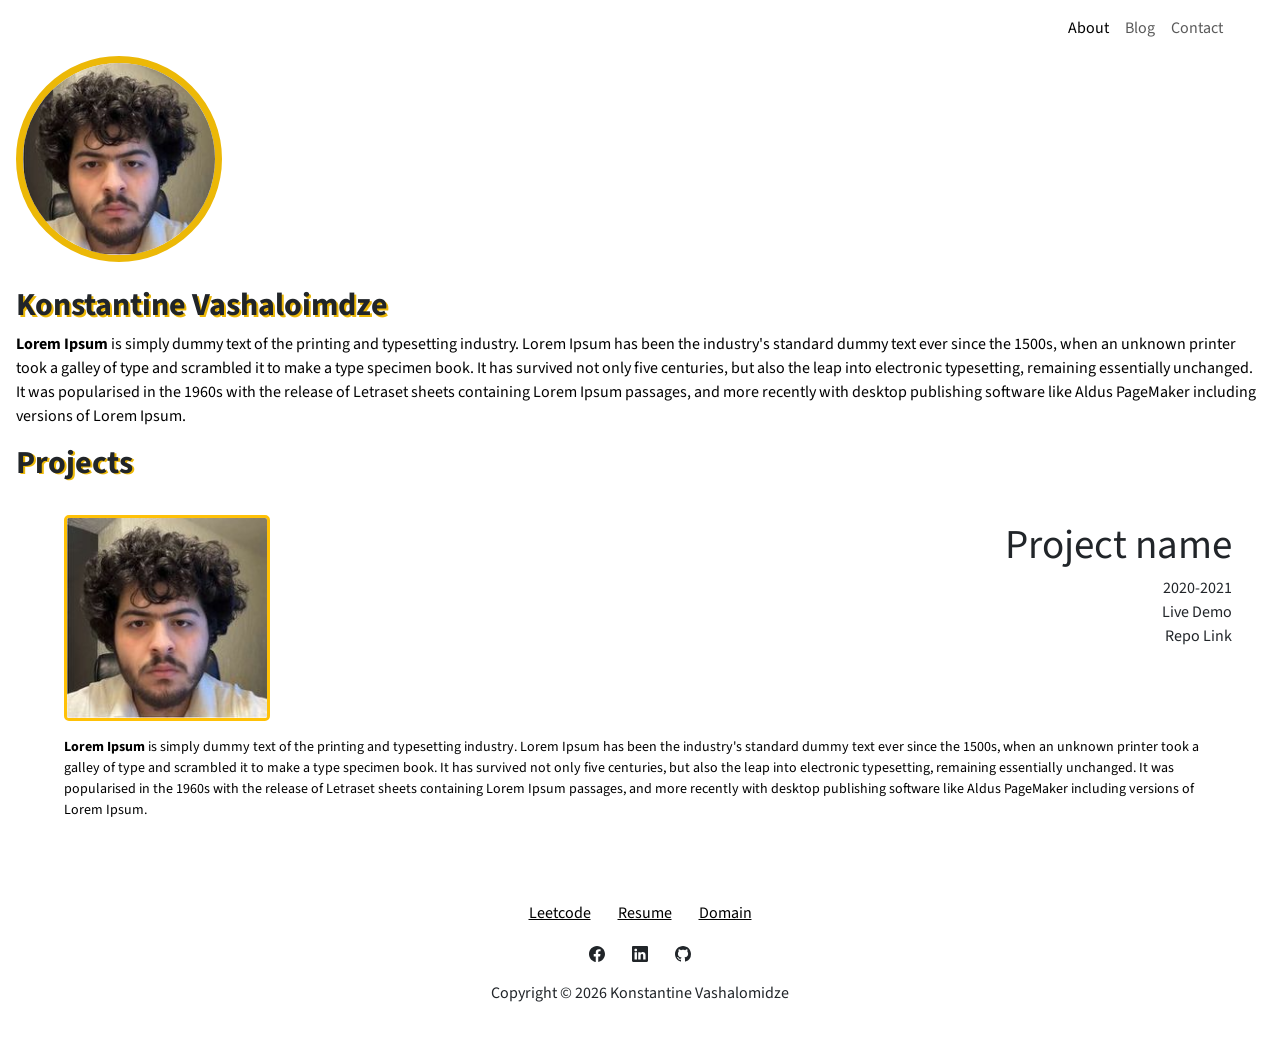
==== src/main/resources/static/index.html @ 15ac6701 "feat: initial" ====
<!DOCTYPE html>
<html data-bs-theme="light" lang="en">

<head>
    <meta charset="utf-8">
    <meta name="viewport" content="width=device-width, initial-scale=1.0, shrink-to-fit=no">
    <title>Home - Brand</title>
    <link rel="stylesheet" href="assets/bootstrap/css/bootstrap.min.css">
    <link rel="stylesheet" href="https://fonts.googleapis.com/css?family=Source+Sans+Pro:300,400,700,300italic,400italic,700italic&amp;display=swap">
    <link rel="stylesheet" href="assets/css/Footer-Basic-icons.css">
</head>

<body id="page-top">
    <nav class="navbar navbar-expand-md bg-body">
        <div class="container-fluid"><button class="navbar-toggler" data-bs-toggle="collapse" data-bs-target="#navcol-1"><span class="visually-hidden">Toggle navigation</span><span class="navbar-toggler-icon"></span></button>
            <div class="collapse navbar-collapse" id="navcol-1">
                <ul class="navbar-nav d-flex justify-content-center flex-wrap ms-auto" style="width: 245px;">
                    <li class="nav-item"><a class="nav-link active" href="about/index.html">About</a></li>
                    <li class="nav-item"><a class="nav-link" href="/blog">Blog</a></li>
                    <li class="nav-item"><a class="nav-link" href="/contact">Contact</a></li>
                </ul>
            </div>
        </div>
    </nav>
    <main>
        <section class="d-flex flex-column justify-content-center">
            <article>
                <div class="d-flex flex-row justify-content-start flex-wrap gap-4"><img class="img-fluid rounded-circle mx-3" width="206" height="206" src="assets/img/myprofile.jpg" alt="Konstantine Vashalomidze's profile pircture" style="border: 7px solid var(--bs-secondary);">
                    <div class="px-3">
                        <h2 style="text-shadow: 2px 2px 0px var(--bs-secondary);">Konstantine Vashaloimdze</h2>
                        <p style="text-align: left;"><strong><span style="color: rgb(0, 0, 0);">Lorem Ipsum</span></strong><span style="color: rgb(0, 0, 0);">&nbsp;is simply dummy text of the printing and typesetting industry. Lorem Ipsum has been the industry's standard dummy text ever since the 1500s, when an unknown printer took a galley of type and scrambled it to make a type specimen book. It has survived not only five centuries, but also the leap into electronic typesetting, remaining essentially unchanged. It was popularised in the 1960s with the release of Letraset sheets containing Lorem Ipsum passages, and more recently with desktop publishing software like Aldus PageMaker including versions of Lorem Ipsum.</span></p>
                    </div>
                </div>
            </article>
            <article>
                <h2 class="mx-3" style="text-shadow: 2px 1px var(--bs-secondary);">Projects</h2>
                <ul class="list-inline">
                    <li class="list-inline-item"><br>
                        <div class="d-flex flex-row justify-content-start align-items-start flex-wrap gap-3 px-5">
                            <div class="d-flex flex-row justify-content-between align-items-start flex-wrap" style="min-width: 100%;"><img class="img-fluid mx-3" width="206" height="206" src="assets/img/myprofile.jpg" style="border-style: solid;border-top-left-radius: 5px;border-top-right-radius: 5px;border-bottom-right-radius: 5px;border-bottom-left-radius: 5px;color: var(--bs-warning);">
                                <ul class="list-unstyled" style="text-align: right;">
                                    <li style="font-size: 41px;">Project name</li>
                                    <li>2020-2021</li>
                                    <li>Live Demo</li>
                                    <li>Repo Link</li>
                                </ul>
                            </div>
                            <p class="small d-inline-block px-3" style="text-align: left;"><strong><span style="color: rgb(0, 0, 0);">Lorem Ipsum</span></strong><span style="color: rgb(0, 0, 0);">&nbsp;is simply dummy text of the printing and typesetting industry. Lorem Ipsum has been the industry's standard dummy text ever since the 1500s, when an unknown printer took a galley of type and scrambled it to make a type specimen book. It has survived not only five centuries, but also the leap into electronic typesetting, remaining essentially unchanged. It was popularised in the 1960s with the release of Letraset sheets containing Lorem Ipsum passages, and more recently with desktop publishing software like Aldus PageMaker including versions of Lorem Ipsum.</span></p>
                        </div>
                    </li>
                </ul>
            </article>
        </section>
    </main>
    <footer class="text-center bg-body" data-bs-theme="light">
        <div class="container py-4 py-lg-5">
            <ul class="list-inline">
                <li class="list-inline-item me-4"><a class="link-body-emphasis" href="#">Leetcode</a></li>
                <li class="list-inline-item me-4"><a class="link-body-emphasis" href="#">Resume</a></li>
                <li class="list-inline-item"><a class="link-body-emphasis" href="#">Domain</a></li>
            </ul>
            <ul class="list-inline">
                <li class="list-inline-item me-4"><a href="#"><svg class="bi bi-facebook text-body" xmlns="http://www.w3.org/2000/svg" width="1em" height="1em" fill="currentColor" viewBox="0 0 16 16">
                            <path d="M16 8.049c0-4.446-3.582-8.05-8-8.05C3.58 0-.002 3.603-.002 8.05c0 4.017 2.926 7.347 6.75 7.951v-5.625h-2.03V8.05H6.75V6.275c0-2.017 1.195-3.131 3.022-3.131.876 0 1.791.157 1.791.157v1.98h-1.009c-.993 0-1.303.621-1.303 1.258v1.51h2.218l-.354 2.326H9.25V16c3.824-.604 6.75-3.934 6.75-7.951"></path>
                        </svg></a></li>
                <li class="list-inline-item me-4"><a href="#"><svg class="bi bi-linkedin text-body" xmlns="http://www.w3.org/2000/svg" width="1em" height="1em" fill="currentColor" viewBox="0 0 16 16">
                            <path d="M0 1.146C0 .513.526 0 1.175 0h13.65C15.474 0 16 .513 16 1.146v13.708c0 .633-.526 1.146-1.175 1.146H1.175C.526 16 0 15.487 0 14.854zm4.943 12.248V6.169H2.542v7.225zm-1.2-8.212c.837 0 1.358-.554 1.358-1.248-.015-.709-.52-1.248-1.342-1.248S2.4 3.226 2.4 3.934c0 .694.521 1.248 1.327 1.248zm4.908 8.212V9.359c0-.216.016-.432.08-.586.173-.431.568-.878 1.232-.878.869 0 1.216.662 1.216 1.634v3.865h2.401V9.25c0-2.22-1.184-3.252-2.764-3.252-1.274 0-1.845.7-2.165 1.193v.025h-.016l.016-.025V6.169h-2.4c.03.678 0 7.225 0 7.225z"></path>
                        </svg></a></li>
                <li class="list-inline-item"><a href="#"><svg class="bi bi-github text-body" xmlns="http://www.w3.org/2000/svg" width="1em" height="1em" fill="currentColor" viewBox="0 0 16 16">
                            <path d="M8 0C3.58 0 0 3.58 0 8c0 3.54 2.29 6.53 5.47 7.59.4.07.55-.17.55-.38 0-.19-.01-.82-.01-1.49-2.01.37-2.53-.49-2.69-.94-.09-.23-.48-.94-.82-1.13-.28-.15-.68-.52-.01-.53.63-.01 1.08.58 1.23.82.72 1.21 1.87.87 2.33.66.07-.52.28-.87.51-1.07-1.78-.2-3.64-.89-3.64-3.95 0-.87.31-1.59.82-2.15-.08-.2-.36-1.02.08-2.12 0 0 .67-.21 2.2.82.64-.18 1.32-.27 2-.27s1.36.09 2 .27c1.53-1.04 2.2-.82 2.2-.82.44 1.1.16 1.92.08 2.12.51.56.82 1.27.82 2.15 0 3.07-1.87 3.75-3.65 3.95.29.25.54.73.54 1.48 0 1.07-.01 1.93-.01 2.2 0 .21.15.46.55.38A8.01 8.01 0 0 0 16 8c0-4.42-3.58-8-8-8"></path>
                        </svg></a></li>
            </ul>
            <p class="text-body mb-0">Copyright © 2026 Konstantine Vashalomidze</p>
        </div>
    </footer>
    <script src="assets/bootstrap/js/bootstrap.min.js"></script>
    <script src="assets/js/stylish-portfolio.js"></script>
</body>

</html>
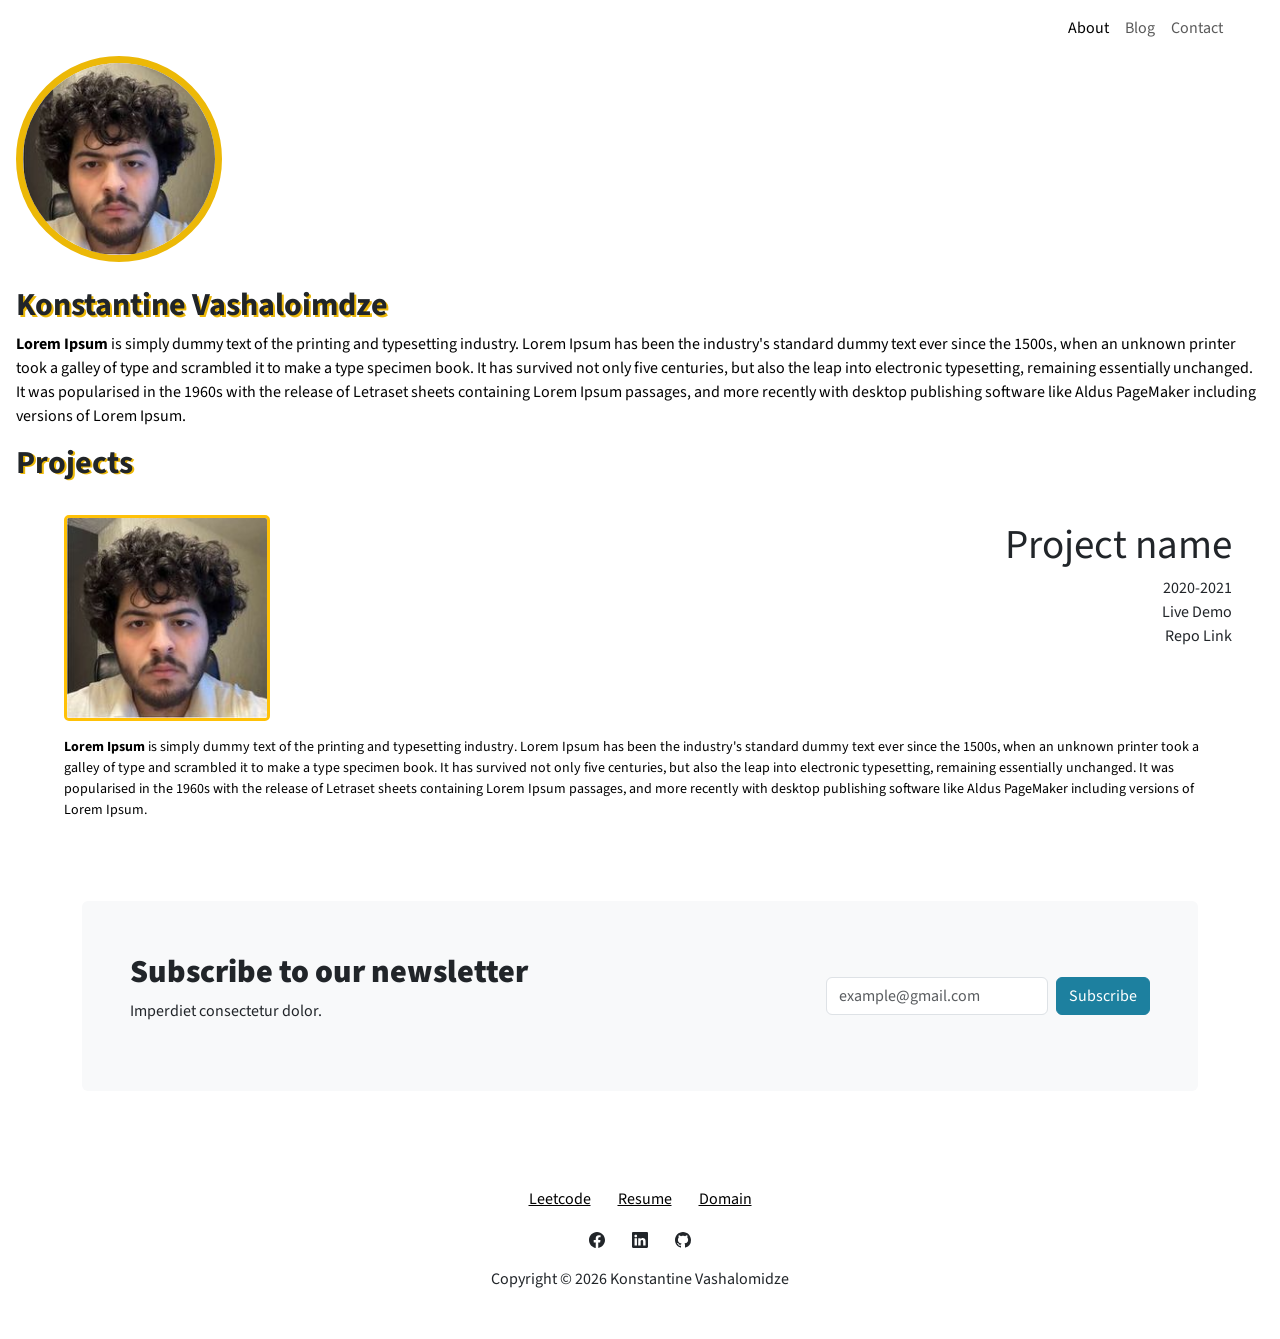
==== commit 38c3f643: "feat: current good version" ====
--- a/src/main/resources/static/index.html
+++ b/src/main/resources/static/index.html
@@ -49,6 +49,20 @@
                         </div>
                     </li>
                 </ul>
+                <section class="py-4 py-xl-5">
+                    <div class="container">
+                        <div class="text-dark bg-light border rounded border-0 border-light d-flex flex-column justify-content-between align-items-center flex-lg-row p-4 p-lg-5" data-bs-theme="light">
+                            <div class="text-center text-lg-start py-3 py-lg-1">
+                                <h2 class="fw-bold mb-2"><strong>Subscribe to our newsletter</strong></h2>
+                                <p class="mb-0df">Imperdiet consectetur dolor.</p>
+                            </div>
+                            <form class="d-flex justify-content-center flex-wrap my-2" method="post">
+                                <div class="my-2"><input class="form-control" type="email" name="email" placeholder="example@gmail.com"></div>
+                                <div class="my-2"><button class="btn btn-primary ms-sm-2" type="submit">Subscribe </button></div>
+                            </form>
+                        </div>
+                    </div>
+                </section>
             </article>
         </section>
     </main>
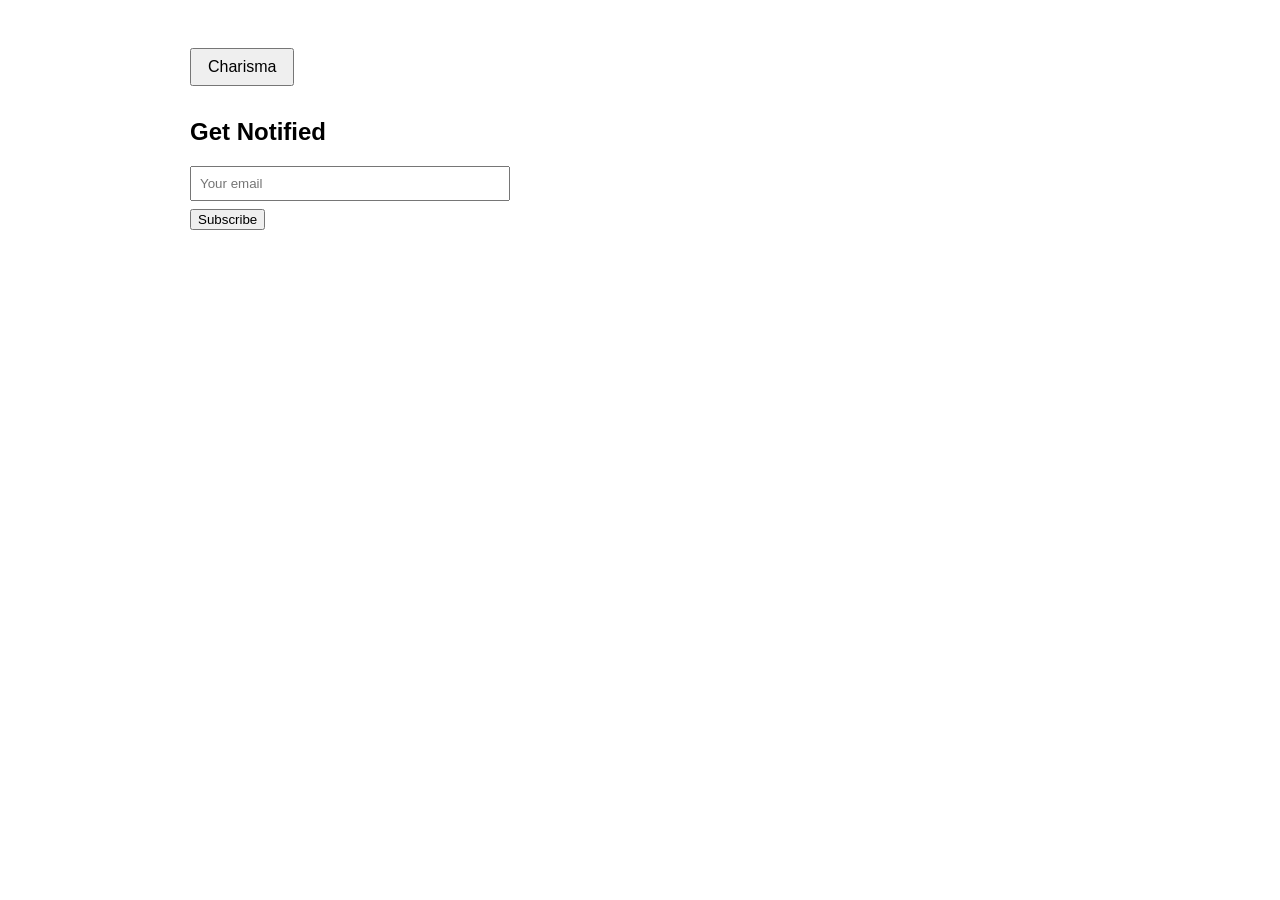
==== commit 12726455: "feat: I'll do it myself" ====
--- a/src/main/resources/static/index.html
+++ b/src/main/resources/static/index.html
@@ -1,94 +1,29 @@
-<!DOCTYPE html>
-<html data-bs-theme="light" lang="en">
+<!doctype html>
+<html lang="en">
+<head>
+    <meta charset="UTF-8">
+    <meta name="viewport"
+          content="width=device-width, user-scalable=no, initial-scale=1.0, maximum-scale=1.0, minimum-scale=1.0">
+    <meta http-equiv="X-UA-Compatible" content="ie=edge">
+    <link rel="stylesheet" href="./css/style.css">
+    <script src="./js/profile.js" type="module"></script>
+    <title>Portfolio</title>
+</head>
+<body>
+<header id="profile-header"></header>
+<section id="about"></section>
+<section id="education"></section>
+<section id="resumes"></section>
+<section id="charisma-section">
+    <button id="charisma-btn">Charisma</button>
+    <span id="charisma-count"></span>
+</section>
+<section id="subscribe-section">
+    <h2>Get Notified</h2>
+    <input id="sub-email" type="email" placeholder="Your email" />
+    <button id="sub-btn">Subscribe</button>
+    <p id="sub-msg"></p>
+</section>
 
-<head>
-    <meta charset="utf-8">
-    <meta name="viewport" content="width=device-width, initial-scale=1.0, shrink-to-fit=no">
-    <title>Home - Brand</title>
-    <link rel="stylesheet" href="assets/bootstrap/css/bootstrap.min.css">
-    <link rel="stylesheet" href="https://fonts.googleapis.com/css?family=Source+Sans+Pro:300,400,700,300italic,400italic,700italic&amp;display=swap">
-    <link rel="stylesheet" href="assets/css/Footer-Basic-icons.css">
-</head>
-
-<body id="page-top">
-    <nav class="navbar navbar-expand-md bg-body">
-        <div class="container-fluid"><button class="navbar-toggler" data-bs-toggle="collapse" data-bs-target="#navcol-1"><span class="visually-hidden">Toggle navigation</span><span class="navbar-toggler-icon"></span></button>
-            <div class="collapse navbar-collapse" id="navcol-1">
-                <ul class="navbar-nav d-flex justify-content-center flex-wrap ms-auto" style="width: 245px;">
-                    <li class="nav-item"><a class="nav-link active" href="about/index.html">About</a></li>
-                    <li class="nav-item"><a class="nav-link" href="/blog">Blog</a></li>
-                    <li class="nav-item"><a class="nav-link" href="/contact">Contact</a></li>
-                </ul>
-            </div>
-        </div>
-    </nav>
-    <main>
-        <section class="d-flex flex-column justify-content-center">
-            <article>
-                <div class="d-flex flex-row justify-content-start flex-wrap gap-4"><img class="img-fluid rounded-circle mx-3" width="206" height="206" src="assets/img/myprofile.jpg" alt="Konstantine Vashalomidze's profile pircture" style="border: 7px solid var(--bs-secondary);">
-                    <div class="px-3">
-                        <h2 style="text-shadow: 2px 2px 0px var(--bs-secondary);">Konstantine Vashaloimdze</h2>
-                        <p style="text-align: left;"><strong><span style="color: rgb(0, 0, 0);">Lorem Ipsum</span></strong><span style="color: rgb(0, 0, 0);">&nbsp;is simply dummy text of the printing and typesetting industry. Lorem Ipsum has been the industry's standard dummy text ever since the 1500s, when an unknown printer took a galley of type and scrambled it to make a type specimen book. It has survived not only five centuries, but also the leap into electronic typesetting, remaining essentially unchanged. It was popularised in the 1960s with the release of Letraset sheets containing Lorem Ipsum passages, and more recently with desktop publishing software like Aldus PageMaker including versions of Lorem Ipsum.</span></p>
-                    </div>
-                </div>
-            </article>
-            <article>
-                <h2 class="mx-3" style="text-shadow: 2px 1px var(--bs-secondary);">Projects</h2>
-                <ul class="list-inline">
-                    <li class="list-inline-item"><br>
-                        <div class="d-flex flex-row justify-content-start align-items-start flex-wrap gap-3 px-5">
-                            <div class="d-flex flex-row justify-content-between align-items-start flex-wrap" style="min-width: 100%;"><img class="img-fluid mx-3" width="206" height="206" src="assets/img/myprofile.jpg" style="border-style: solid;border-top-left-radius: 5px;border-top-right-radius: 5px;border-bottom-right-radius: 5px;border-bottom-left-radius: 5px;color: var(--bs-warning);">
-                                <ul class="list-unstyled" style="text-align: right;">
-                                    <li style="font-size: 41px;">Project name</li>
-                                    <li>2020-2021</li>
-                                    <li>Live Demo</li>
-                                    <li>Repo Link</li>
-                                </ul>
-                            </div>
-                            <p class="small d-inline-block px-3" style="text-align: left;"><strong><span style="color: rgb(0, 0, 0);">Lorem Ipsum</span></strong><span style="color: rgb(0, 0, 0);">&nbsp;is simply dummy text of the printing and typesetting industry. Lorem Ipsum has been the industry's standard dummy text ever since the 1500s, when an unknown printer took a galley of type and scrambled it to make a type specimen book. It has survived not only five centuries, but also the leap into electronic typesetting, remaining essentially unchanged. It was popularised in the 1960s with the release of Letraset sheets containing Lorem Ipsum passages, and more recently with desktop publishing software like Aldus PageMaker including versions of Lorem Ipsum.</span></p>
-                        </div>
-                    </li>
-                </ul>
-                <section class="py-4 py-xl-5">
-                    <div class="container">
-                        <div class="text-dark bg-light border rounded border-0 border-light d-flex flex-column justify-content-between align-items-center flex-lg-row p-4 p-lg-5" data-bs-theme="light">
-                            <div class="text-center text-lg-start py-3 py-lg-1">
-                                <h2 class="fw-bold mb-2"><strong>Subscribe to our newsletter</strong></h2>
-                                <p class="mb-0df">Imperdiet consectetur dolor.</p>
-                            </div>
-                            <form class="d-flex justify-content-center flex-wrap my-2" method="post">
-                                <div class="my-2"><input class="form-control" type="email" name="email" placeholder="example@gmail.com"></div>
-                                <div class="my-2"><button class="btn btn-primary ms-sm-2" type="submit">Subscribe </button></div>
-                            </form>
-                        </div>
-                    </div>
-                </section>
-            </article>
-        </section>
-    </main>
-    <footer class="text-center bg-body" data-bs-theme="light">
-        <div class="container py-4 py-lg-5">
-            <ul class="list-inline">
-                <li class="list-inline-item me-4"><a class="link-body-emphasis" href="#">Leetcode</a></li>
-                <li class="list-inline-item me-4"><a class="link-body-emphasis" href="#">Resume</a></li>
-                <li class="list-inline-item"><a class="link-body-emphasis" href="#">Domain</a></li>
-            </ul>
-            <ul class="list-inline">
-                <li class="list-inline-item me-4"><a href="#"><svg class="bi bi-facebook text-body" xmlns="http://www.w3.org/2000/svg" width="1em" height="1em" fill="currentColor" viewBox="0 0 16 16">
-                            <path d="M16 8.049c0-4.446-3.582-8.05-8-8.05C3.58 0-.002 3.603-.002 8.05c0 4.017 2.926 7.347 6.75 7.951v-5.625h-2.03V8.05H6.75V6.275c0-2.017 1.195-3.131 3.022-3.131.876 0 1.791.157 1.791.157v1.98h-1.009c-.993 0-1.303.621-1.303 1.258v1.51h2.218l-.354 2.326H9.25V16c3.824-.604 6.75-3.934 6.75-7.951"></path>
-                        </svg></a></li>
-                <li class="list-inline-item me-4"><a href="#"><svg class="bi bi-linkedin text-body" xmlns="http://www.w3.org/2000/svg" width="1em" height="1em" fill="currentColor" viewBox="0 0 16 16">
-                            <path d="M0 1.146C0 .513.526 0 1.175 0h13.65C15.474 0 16 .513 16 1.146v13.708c0 .633-.526 1.146-1.175 1.146H1.175C.526 16 0 15.487 0 14.854zm4.943 12.248V6.169H2.542v7.225zm-1.2-8.212c.837 0 1.358-.554 1.358-1.248-.015-.709-.52-1.248-1.342-1.248S2.4 3.226 2.4 3.934c0 .694.521 1.248 1.327 1.248zm4.908 8.212V9.359c0-.216.016-.432.08-.586.173-.431.568-.878 1.232-.878.869 0 1.216.662 1.216 1.634v3.865h2.401V9.25c0-2.22-1.184-3.252-2.764-3.252-1.274 0-1.845.7-2.165 1.193v.025h-.016l.016-.025V6.169h-2.4c.03.678 0 7.225 0 7.225z"></path>
-                        </svg></a></li>
-                <li class="list-inline-item"><a href="#"><svg class="bi bi-github text-body" xmlns="http://www.w3.org/2000/svg" width="1em" height="1em" fill="currentColor" viewBox="0 0 16 16">
-                            <path d="M8 0C3.58 0 0 3.58 0 8c0 3.54 2.29 6.53 5.47 7.59.4.07.55-.17.55-.38 0-.19-.01-.82-.01-1.49-2.01.37-2.53-.49-2.69-.94-.09-.23-.48-.94-.82-1.13-.28-.15-.68-.52-.01-.53.63-.01 1.08.58 1.23.82.72 1.21 1.87.87 2.33.66.07-.52.28-.87.51-1.07-1.78-.2-3.64-.89-3.64-3.95 0-.87.31-1.59.82-2.15-.08-.2-.36-1.02.08-2.12 0 0 .67-.21 2.2.82.64-.18 1.32-.27 2-.27s1.36.09 2 .27c1.53-1.04 2.2-.82 2.2-.82.44 1.1.16 1.92.08 2.12.51.56.82 1.27.82 2.15 0 3.07-1.87 3.75-3.65 3.95.29.25.54.73.54 1.48 0 1.07-.01 1.93-.01 2.2 0 .21.15.46.55.38A8.01 8.01 0 0 0 16 8c0-4.42-3.58-8-8-8"></path>
-                        </svg></a></li>
-            </ul>
-            <p class="text-body mb-0">Copyright © 2026 Konstantine Vashalomidze</p>
-        </div>
-    </footer>
-    <script src="assets/bootstrap/js/bootstrap.min.js"></script>
-    <script src="assets/js/stylish-portfolio.js"></script>
 </body>
-
 </html>
--- a/src/main/resources/static/css/style.css
+++ b/src/main/resources/static/css/style.css
@@ -0,0 +1,53 @@
+body {
+    font-family: sans-serif;
+    max-width: 900px;
+    margin: auto;
+    padding: 1rem;
+}
+
+header {
+    display: flex;
+    align-items: center;
+    gap: 1rem;
+    margin-bottom: 2rem;
+}
+
+header img {
+    width: 100px;
+    height: 100px;
+    border-radius: 50%;
+    object-fit: cover;
+}
+
+section {
+    margin-bottom: 2rem;
+}
+
+.card {
+    border: 1px solid #ddd;
+    border-radius: 8px;
+    padding: 1rem;
+    margin: 0.5rem 0;
+    display: flex;
+    gap: 1rem;
+    align-items: flex-start;
+}
+
+.card img {
+    width: 60px;
+    height: 60px;
+    object-fit: contain;
+}
+
+#charisma-btn {
+    cursor: pointer;
+    padding: 0.5rem 1rem;
+    font-size: 1rem;
+}
+
+#subscribe-section input {
+    display: block;
+    margin: 0.5rem 0;
+    padding: 0.5rem;
+    width: 300px;
+}
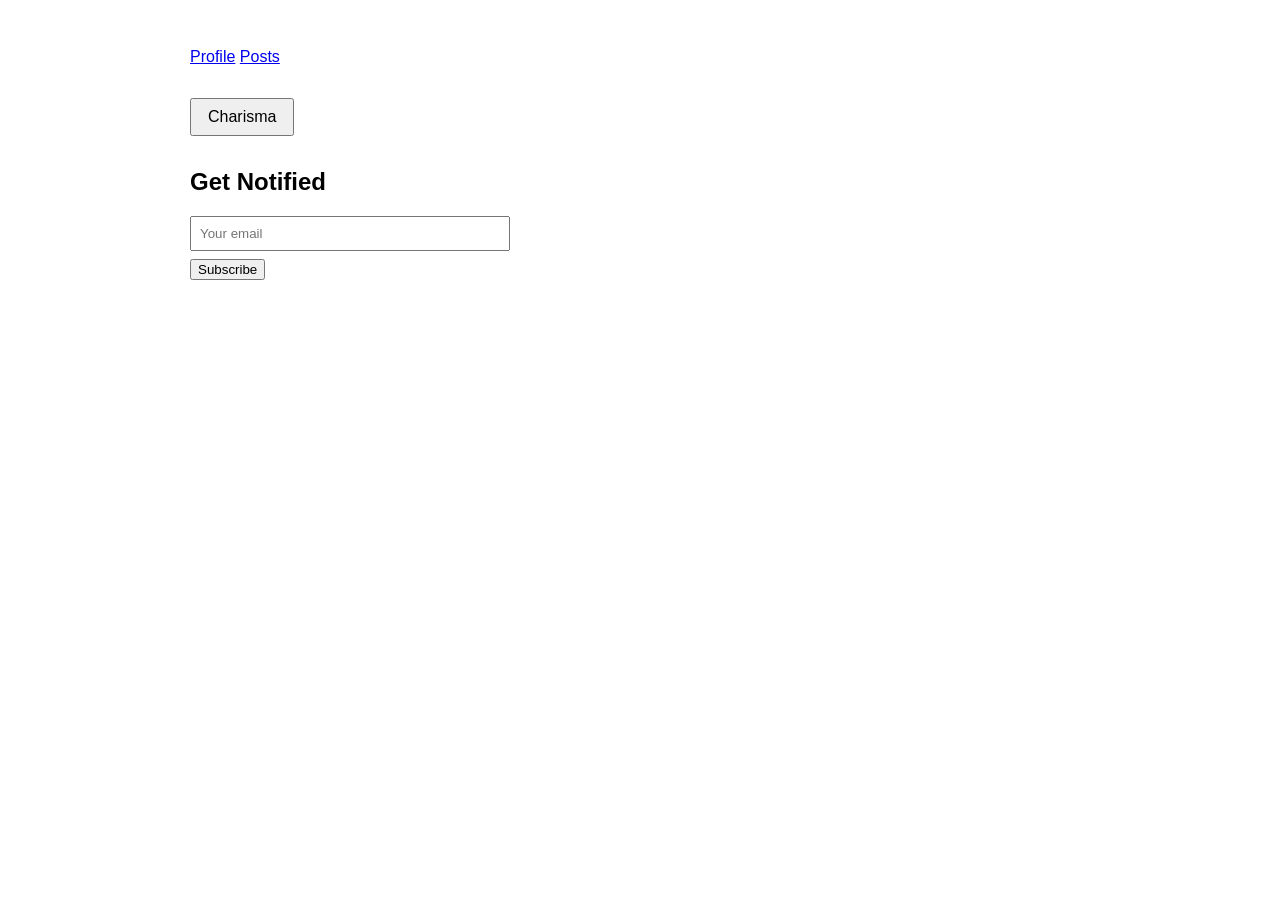
==== commit c67b21f6: "feat: education + subscriber controllers" ====
--- a/src/main/resources/static/index.html
+++ b/src/main/resources/static/index.html
@@ -11,6 +11,10 @@
 </head>
 <body>
 <header id="profile-header"></header>
+<nav>
+    <a href="index.html">Profile</a>
+    <a href="posts.html">Posts</a>
+</nav>
 <section id="about"></section>
 <section id="education"></section>
 <section id="resumes"></section>
@@ -22,7 +26,6 @@
     <h2>Get Notified</h2>
     <input id="sub-email" type="email" placeholder="Your email" />
     <button id="sub-btn">Subscribe</button>
-    <p id="sub-msg"></p>
 </section>
 
 </body>
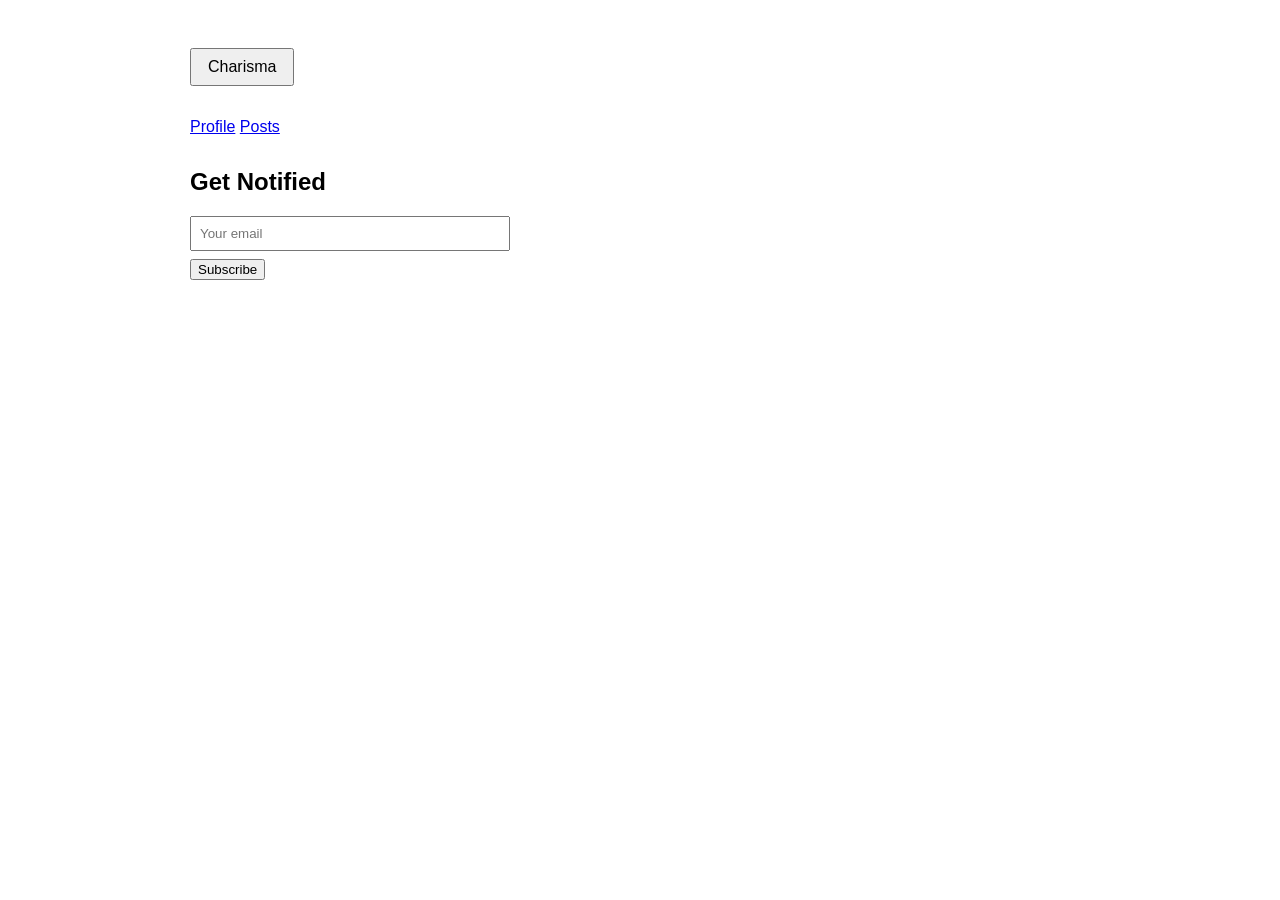
==== commit 4b87fd29: "feat: contacts" ====
--- a/src/main/resources/static/index.html
+++ b/src/main/resources/static/index.html
@@ -11,6 +11,10 @@
 </head>
 <body>
 <header id="profile-header"></header>
+<section id="charisma-section">
+    <button id="charisma-btn">Charisma</button>
+    <span id="charisma-count"></span>
+</section>
 <nav>
     <a href="index.html">Profile</a>
     <a href="posts.html">Posts</a>
@@ -18,15 +22,11 @@
 <section id="about"></section>
 <section id="education"></section>
 <section id="resumes"></section>
-<section id="charisma-section">
-    <button id="charisma-btn">Charisma</button>
-    <span id="charisma-count"></span>
-</section>
+<section id="contact"></section>
 <section id="subscribe-section">
     <h2>Get Notified</h2>
     <input id="sub-email" type="email" placeholder="Your email" />
     <button id="sub-btn">Subscribe</button>
 </section>
-
 </body>
 </html>
